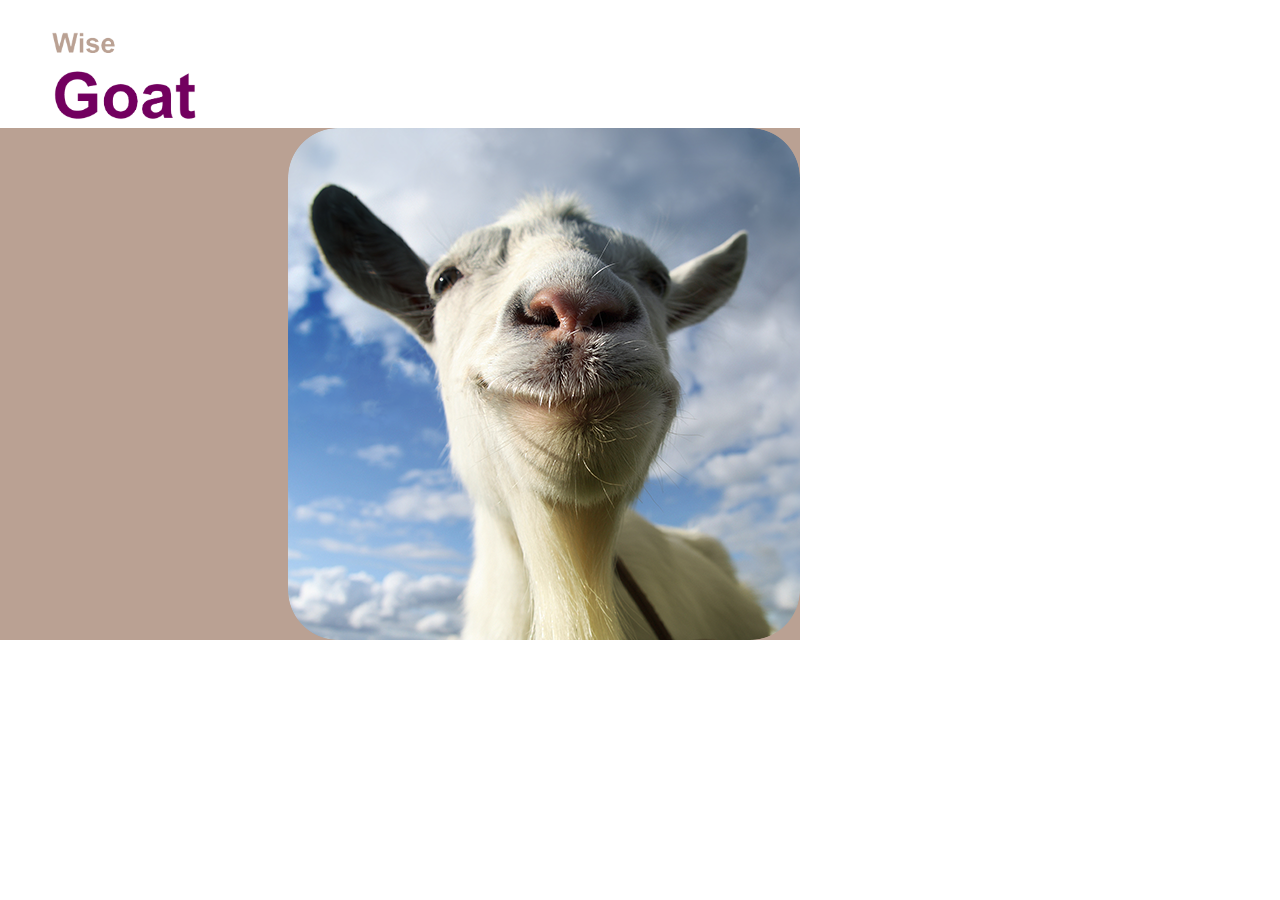
==== advice.html @ ab1b46b1 "commited advice.html page" ====
<!DOCTYPE html>
<html>
<head>
	<meta charset="utf-8">
	<meta name="viewport" content="width=device-width, initial-scale=1">
	<link rel="stylesheet" type="text/css" href="style.css">
	<title></title>
</head>
<body>

	<div>
		<img src="images/logo.png" class="logo">
	</div>

	<div class="advicebg">
		<img src="images/goat.png">
	</div>

</body>
</html>
---- style.css ----
*{
	margin: 0;
	padding: 0;
	font-family: 'Roboto', sans-serif;
}


#button1{
	height: 65px;
	width: 260px;
	border: 0;
	margin-left: 20px;
	border-radius: 17px;
	background-color: #72005F;
	color: white;
	font-size: 25px;
	font-weight: 700;
	outline-style: none;
	cursor: pointer;
}



.container{
	display: flex;
	align-items: center;
	justify-content: space-between;
	width: 840px;
	height: 100vh;
}

.goat{
	display: flex;
	align-items: center;
	justify-content: center;
	width: 400px;
	height:550px;
}

.text{
	display: flex;
	flex-direction: column;
	text-align: left;
	margin-bottom: 38px;
}

.logo{
	width: 150px;
	margin-left: 50px;
	margin-top: 30px;
}

.advicebg{
	background-color: #BAA193;
	width: 800px;
	display: flex;
	justify-content: right;
}
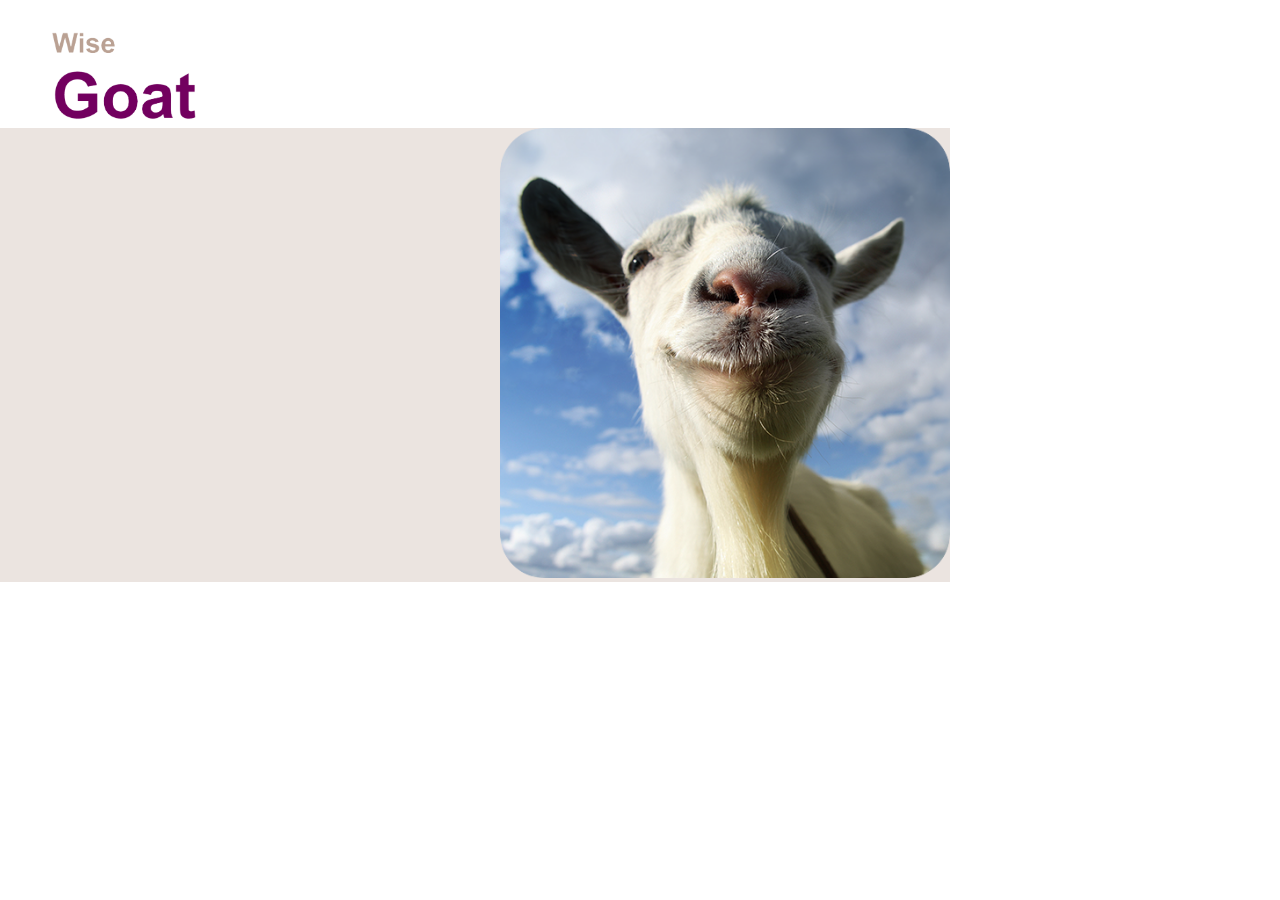
==== commit 045c7f6a: "advice.html color background corrected" ====
--- a/advice.html
+++ b/advice.html
@@ -1,20 +1,31 @@
 <!DOCTYPE html>
 <html>
-<head>
-	<meta charset="utf-8">
-	<meta name="viewport" content="width=device-width, initial-scale=1">
-	<link rel="stylesheet" type="text/css" href="style.css">
-	<title></title>
-</head>
-<body>
+	<head>
+		<meta charset="utf-8">
+		<meta name="viewport" content="width=device-width, initial-scale=1">
+		<link rel="stylesheet" type="text/css" href="style.css">
+		<title>Wise Goat - Advice</title>
 
-	<div>
-		<img src="images/logo.png" class="logo">
-	</div>
+		<style type="text/css">
+			body{
+				width: 100%;
+				margin: 0;
+				padding: 0;
+				
+			}
+		</style>
 
-	<div class="advicebg">
-		<img src="images/goat.png">
-	</div>
+	</head>
+	<body>
 
-</body>
+
+		<div >
+			<img src="images/logo.png" class="logo">
+		</div>
+		<div class="advicebg">
+			<div>
+				<img src="images/goat.png" width="450px">
+			</div>
+		</div>
+	</body>
 </html>--- a/style.css
+++ b/style.css
@@ -48,12 +48,14 @@
 	width: 150px;
 	margin-left: 50px;
 	margin-top: 30px;
+	justify-content: left;
 }
 
 .advicebg{
-	background-color: #BAA193;
-	width: 800px;
+	background-color: #ebe4e0;
+	width: 950px;
 	display: flex;
 	justify-content: right;
+	justify-items: center;
 }
 
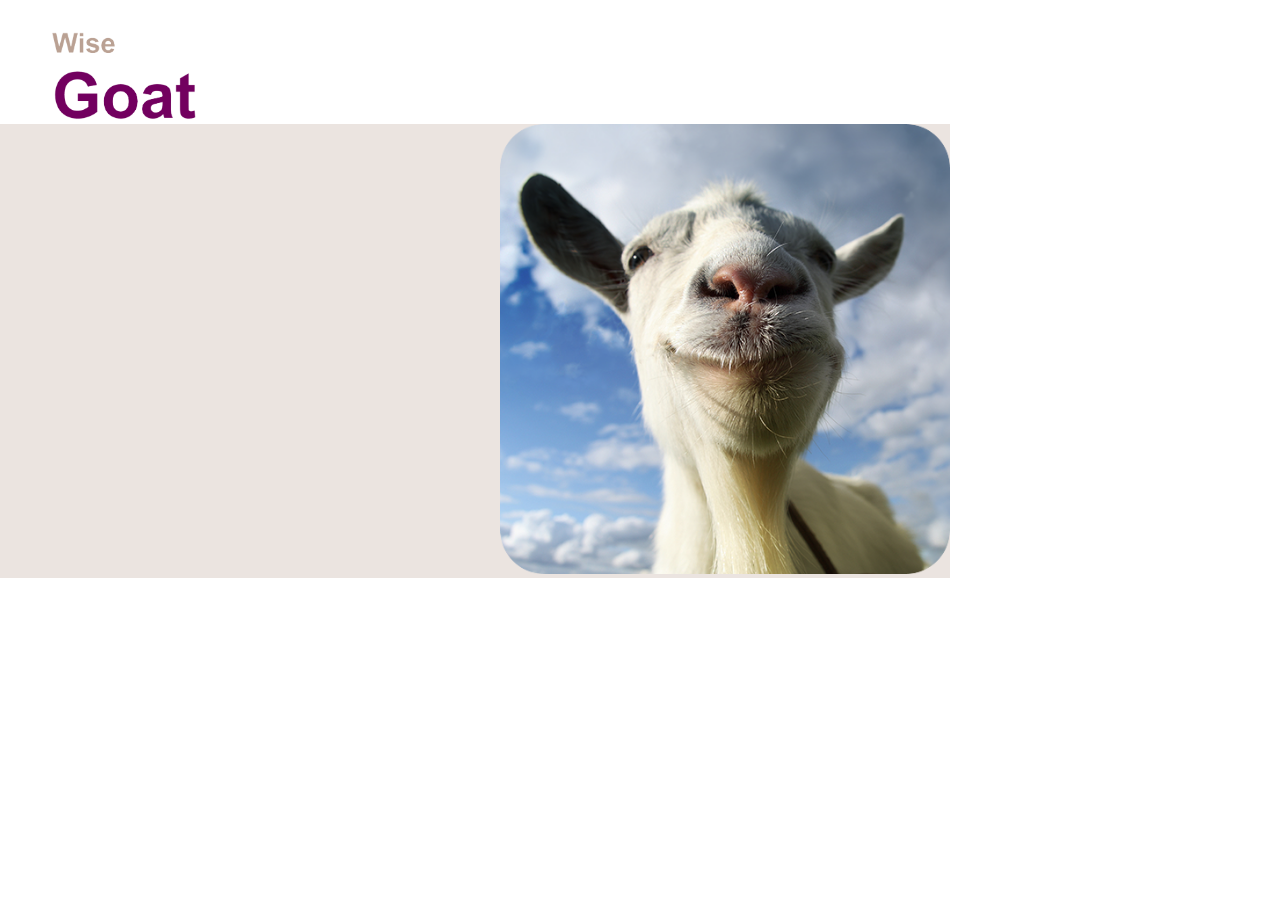
==== commit 987cedc4: "insert link in logo" ====
--- a/advice.html
+++ b/advice.html
@@ -4,7 +4,7 @@
 		<meta charset="utf-8">
 		<meta name="viewport" content="width=device-width, initial-scale=1">
 		<link rel="stylesheet" type="text/css" href="style.css">
-		<title>Wise Goat - Advice</title>
+		<title>Advice | Wise Goat</title>
 
 		<style type="text/css">
 			body{
@@ -20,7 +20,7 @@
 
 
 		<div >
-			<img src="images/logo.png" class="logo">
+			<a href="index.html"><img src="images/logo.png" class="logo"></a>
 		</div>
 		<div class="advicebg">
 			<div>
--- a/style.css
+++ b/style.css
@@ -25,7 +25,7 @@
 	display: flex;
 	align-items: center;
 	justify-content: space-between;
-	width: 840px;
+	width: 800px;
 	height: 100vh;
 }
 
@@ -34,7 +34,7 @@
 	align-items: center;
 	justify-content: center;
 	width: 400px;
-	height:550px;
+	height: 550px;
 }
 
 .text{
@@ -49,6 +49,7 @@
 	margin-left: 50px;
 	margin-top: 30px;
 	justify-content: left;
+	display: flex;
 }
 
 .advicebg{
@@ -59,3 +60,8 @@
 	justify-items: center;
 }
 
+#links{
+	font-family: 'Roboto', sans-serif;
+	text-decoration: none;
+	color: white;
+}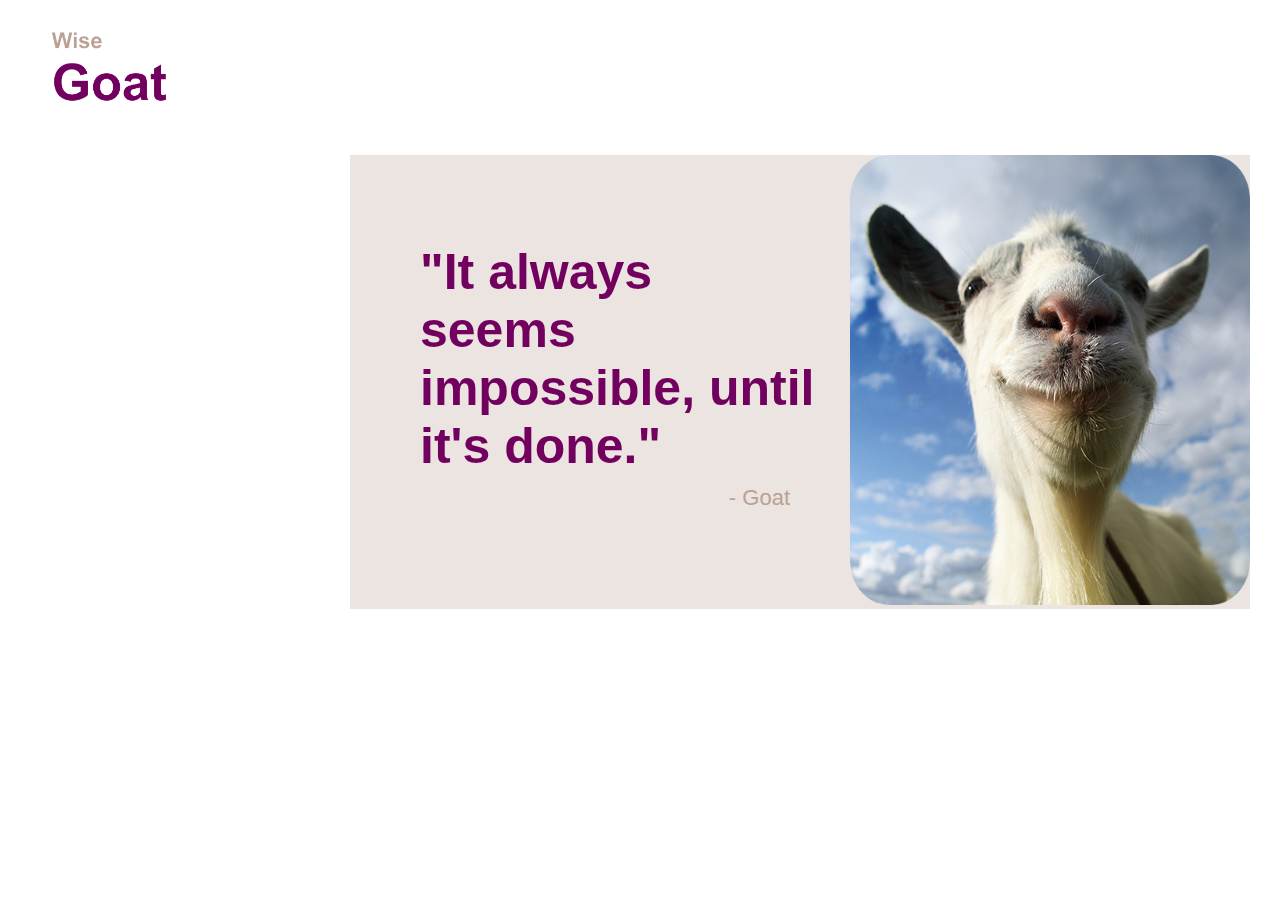
==== commit cdde9338: "advice position fix" ====
--- a/advice.html
+++ b/advice.html
@@ -18,14 +18,32 @@
 	</head>
 	<body>
 
+		<nav>
+			<img src="images/logo.png" class="logo">
+			<!--<svg width="100" height="100">
+				<circle cx="50" cy="50" r="40" fill="#72005F" />
+				<img src="images/backbutton.png" class="returnbutton">
+			</svg>
+			<a href="index.html"><img src="images/backbutton.png" class="returnbutton"></a>-->
+		</nav>
+			
 
-		<div >
-			<a href="index.html"><img src="images/logo.png" class="logo"></a>
+		<div class="advicebg">
+			<div class="advicetext">
+				<div id="advice">
+					<p>"It always seems impossible, until it's done."</p>
+				</div>
+				
+				<div id="signature">
+				- Goat
+				</div>
+			</div>
+
+			<div>
+				<img src="images/goat.png" width="400px" height="450">
+			</div>	
 		</div>
-		<div class="advicebg">
-			<div>
-				<img src="images/goat.png" width="450px">
-			</div>
-		</div>
+
+
 	</body>
 </html>--- a/style.css
+++ b/style.css
@@ -34,9 +34,13 @@
 	align-items: center;
 	justify-content: center;
 	width: 400px;
-	height: 550px;
 }
 
+.goat img {
+	animation-name: levitate;
+    animation-iteration-count: infinite;
+    animation-duration: 3.5s;
+}
 .text{
 	display: flex;
 	flex-direction: column;
@@ -45,7 +49,7 @@
 }
 
 .logo{
-	width: 150px;
+	width: 120px;
 	margin-left: 50px;
 	margin-top: 30px;
 	justify-content: left;
@@ -54,14 +58,55 @@
 
 .advicebg{
 	background-color: #ebe4e0;
-	width: 950px;
+	width: 900px;
 	display: flex;
-	justify-content: right;
+	justify-content: space-between;
 	justify-items: center;
+	margin-left: 350px;
+	margin-top: 50px;
+	align-items: center;
+
 }
 
 #links{
 	font-family: 'Roboto', sans-serif;
 	text-decoration: none;
 	color: white;
+}
+
+.advicetext{
+	display: flex;
+	align-items: center;
+	justify-content: center;
+	margin-left: 70px;
+	align-content: stretch;
+	font-family: 'Roboto', sans-serif;
+	flex-direction: column;
+	width: 400px;
+}
+
+#advice {
+	font-weight: 600;
+	font-size: 50px;
+	color: #72005F;
+	order: 1;
+}
+
+#signature {
+	font-size: 22px;
+	color: #BAA193;
+	display: flex;
+	align-items: flex-end;
+	order: 2;
+	align-self: flex-end;
+	justify-content: flex-end;
+	padding: 10px;
+	margin-right: 20px;
+}
+
+.returnbutton{
+	display: flex;
+	align-items: flex-start;
+	justify-content: right;
+	width: 100px;
 }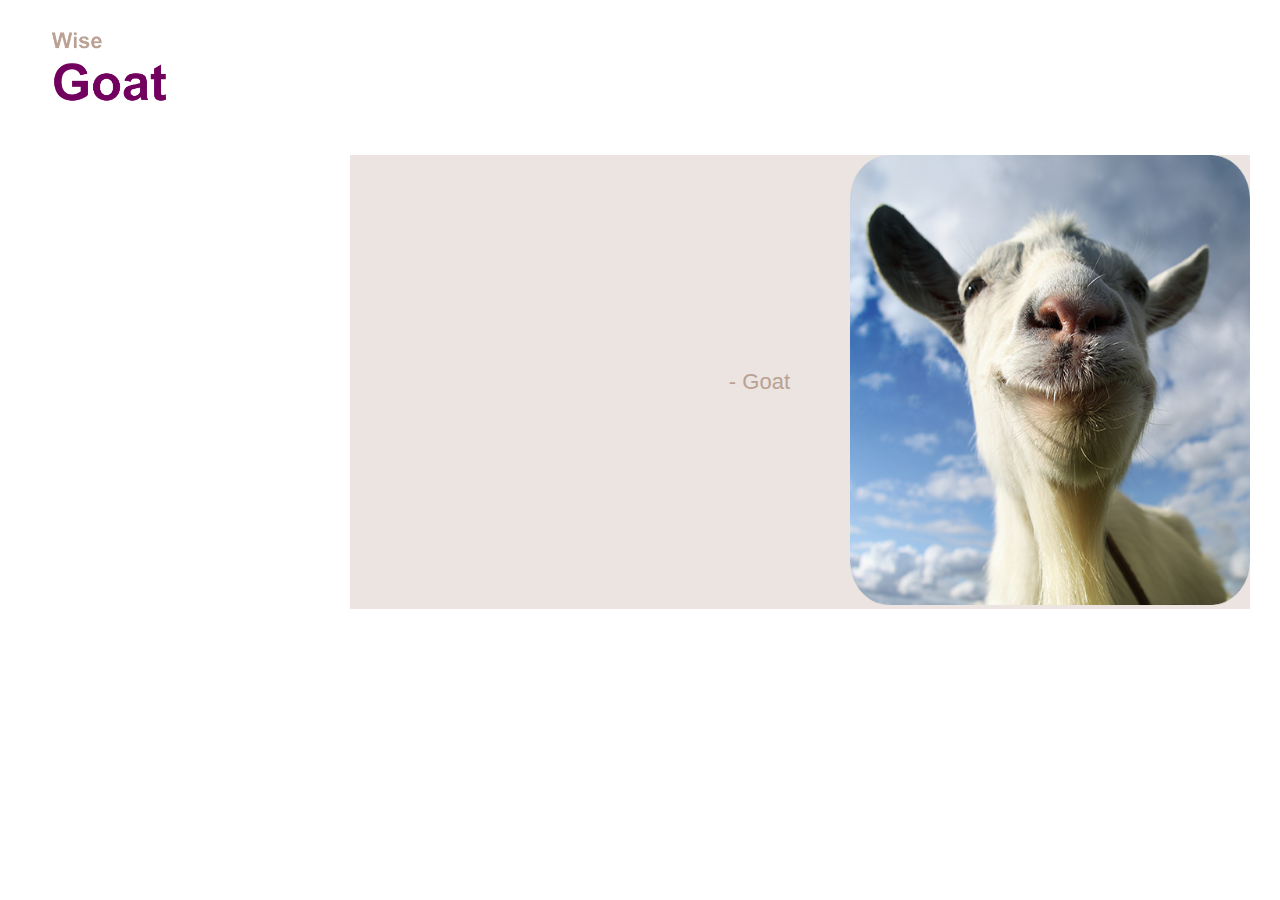
==== commit 3d7ce796: "Updated local files with API Fetch" ====
--- a/advice.html
+++ b/advice.html
@@ -19,7 +19,7 @@
 	<body>
 
 		<nav>
-			<img src="images/logo.png" class="logo">
+			<a href="index.html"><img src="images/logo.png" class="logo"></a>
 			<!--<svg width="100" height="100">
 				<circle cx="50" cy="50" r="40" fill="#72005F" />
 				<img src="images/backbutton.png" class="returnbutton">
@@ -31,7 +31,7 @@
 		<div class="advicebg">
 			<div class="advicetext">
 				<div id="advice">
-					<p>"It always seems impossible, until it's done."</p>
+					<!--<p>"It always seems impossible, until it's done."</p>-->
 				</div>
 				
 				<div id="signature">
@@ -40,10 +40,26 @@
 			</div>
 
 			<div>
-				<img src="images/goat.png" width="400px" height="450">
+				<img src="images/goat.png" width="400px" height="450" margin="0">
 			</div>	
 		</div>
 
+	</body>
 
-	</body>
+	<script>
+		async function fetchData(){
+			let adviceAPI = await fetch('https://api.adviceslip.com/advice')
+			console.log(adviceAPI)
+			let adviceJson = await adviceAPI.json()
+			console.log(adviceJson.slip.advice)
+			let adviceParagraph = document.getElementById('advice')
+			console.log(adviceParagraph)
+			let pItem = document.createElement('p')
+
+			pItem.innerText = (adviceJson.slip.advice)
+
+			adviceParagraph.appendChild(pItem)
+		}
+	fetchData()
+	</script>
 </html>--- a/style.css
+++ b/style.css
@@ -36,11 +36,6 @@
 	width: 400px;
 }
 
-.goat img {
-	animation-name: levitate;
-    animation-iteration-count: infinite;
-    animation-duration: 3.5s;
-}
 .text{
 	display: flex;
 	flex-direction: column;
@@ -61,11 +56,10 @@
 	width: 900px;
 	display: flex;
 	justify-content: space-between;
-	justify-items: center;
 	margin-left: 350px;
 	margin-top: 50px;
-	align-items: center;
-
+	padding: 0;
+	align-items: stretch;
 }
 
 #links{
